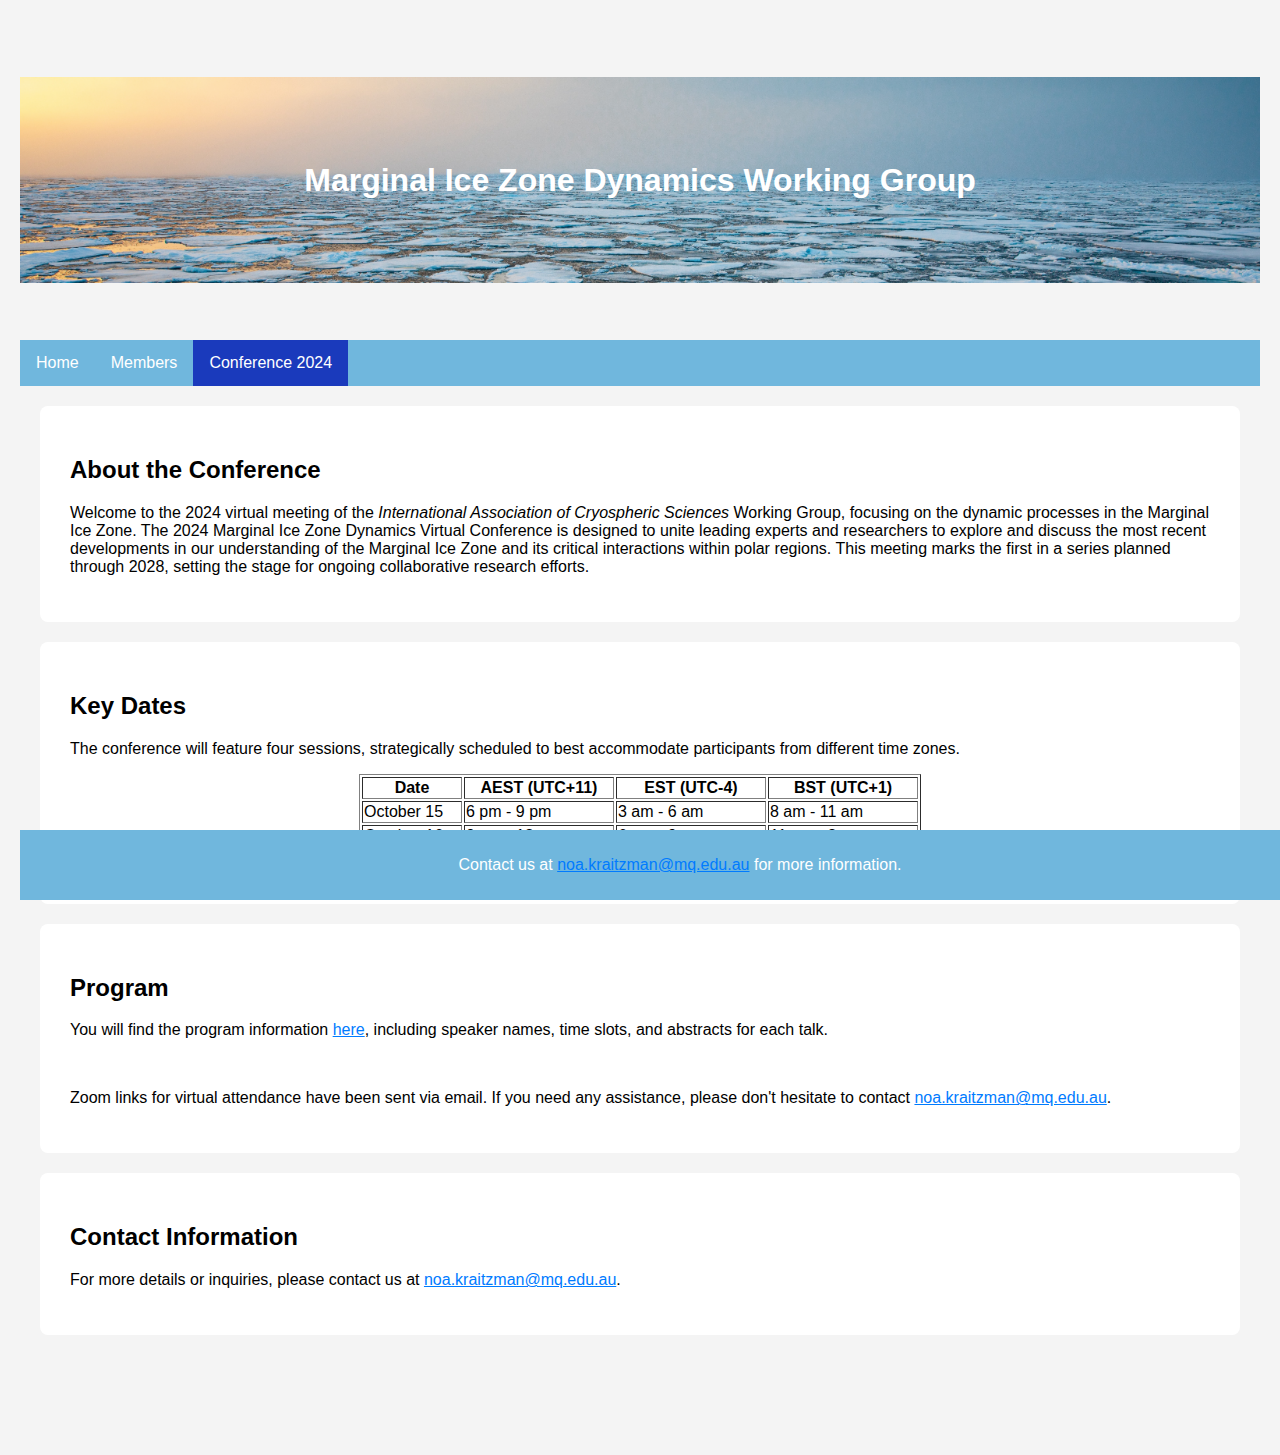
==== Conference2024.html @ f91e311c "Update Conference2024.html" ====
<!DOCTYPE html>
<html>
<head>
	
	<!-- Google tag (gtag.js) -->
<script async src="https://www.googletagmanager.com/gtag/js?id=G-EQ0N1LR0LJ"></script>
<script>
  window.dataLayer = window.dataLayer || [];
  function gtag(){dataLayer.push(arguments);}
  gtag('js', new Date());

  gtag('config', 'G-EQ0N1LR0LJ');
</script>
    
    <title>MIZ Dynamics Working Group</title>
    <style>
        body {
            font-family: Arial, sans-serif;
            margin: 0;
            padding: 30;
            background-color: #f4f4f4;
			margin: 0;
    padding: 20px;
    padding-bottom: 100px; /* Increased padding at the bottom to add more scrolling space */
    background-color: #f4f4f4;
    position: relative; /* Ensures the footer positioning context is set to the body */
    min-height: 100vh; /* Full view height */
        }
        /* Header/logo Title */
header {
            display: flex;
            align-items: center;
            justify-content: center;
			background-image: url('sea_ice_background_Strip.jpeg'); /* Update this path to your image file */
			background-size: contain;
            background-repeat: no-repeat;
            background-position: center;
            color: white;
            padding: 10px 20px;
            text-align: center;
            height: 300px; /* Set a specific height for the header */
	
        }
        section {
            margin: 20px;
            padding: 30px;
            background-color: white;
            border-radius: 8px;
        }
        footer {
            text-align: center;
            padding: 10px 20px;
            background-color: #70B7DD;
            color: white;
            position: fixed;
            width: 100%;
            bottom: 0;
        }
        a {
            color: #007BFF;
        }
		.color1 {
    background-color: #70B7DD; /* Now red */
    color: white;
}
		.container {
    display: flex;
    justify-content: center; /* Horizontally center the content */
    align-items: center; /* Vertically center the content (if needed) */
    /*height: 100vh; /* Example height: takes full viewport height */
}
    </style>
</head>
<body>
    <header>
        <h1>Marginal Ice Zone Dynamics Working Group</h1>
    </header>
	
	<nav>
    <ul style="list-style-type: none; margin: 0; padding: 0; overflow: hidden; background-color: #70B7DD;">
        <li style="float: left;">
            <a href="home.html" style="display: block; color: white; text-align: center; padding: 14px 16px; text-decoration: none;">Home</a>
        </li>
        <!--<li style="float: left;">
            <a href="#about" style="display: block; color: white; text-align: center; padding: 14px 16px; text-decoration: none;">About</a>
        </li>-->
        <li style="float: left;">
            <a href="members.html" style="display: block; color: white; text-align: center; padding: 14px 16px; text-decoration: none;">Members</a>
        </li>
		<li style="float: left;">
            <a href="Conference2024.html" style="display: block; color: white; text-align: center; padding: 14px 16px; text-decoration: none;background-color: #1a3abc;">Conference 2024</a>
        </li>
       <!-- <li style="float: left;">
            <a href="#contact" style="display: block; color: white; text-align: center; padding: 14px 16px; text-decoration: none;">Contact</a>
        </li>-->
    </ul>
</nav>

    <section>
        <h2>About the Conference</h2>
        <p>
		Welcome to the 2024 virtual meeting of the <em>International Association of Cryospheric Sciences</em> Working Group, focusing on the dynamic processes in the Marginal Ice Zone. The 2024 Marginal Ice Zone Dynamics Virtual Conference is designed to unite leading experts and researchers to explore and discuss the most recent developments in our understanding of the Marginal Ice Zone and its critical interactions within polar regions. This meeting marks the first in a series planned through 2028, setting the stage for ongoing collaborative research efforts.</p>
    </section>
    <section>
        <h2>Key Dates</h2>
		<p>The conference will feature four sessions, strategically scheduled to best accommodate participants from different time zones.</p>
		<div class="container">
<table border="1"> <!-- Adding border for visibility -->
	<colgroup>
        <col style="width: 100px;">
        <col style="width: 150px;">
        <col style="width: 150px;">
		<col style="width: 150px;">
    </colgroup>
    <tr>
        <th>Date</th>
        <th>AEST (UTC+11)</th>
        <th>EST (UTC-4)</th>
        <th>BST (UTC+1)</th>
    </tr>
<!--
    <tr>
        <td>October 15</td>
        <td>9 am - 12 pm</td>
        <td>6 pm - 9 pm</td>
        <td>11 pm - 2 am</td>
    </tr>
-->
    <tr>
        <td>October 15</td>
        <td>6 pm - 9 pm</td>
        <td>3 am - 6 am</td>
        <td>8 am - 11 am</td>
    </tr>
    <tr>
        <td>October 16</td>
        <td>9 am - 12 pm</td>
        <td>6 pm - 9 pm</td>
        <td>11 pm - 2 am</td>
    </tr>
    <tr>
        <td>October 17</td>
        <td>2 am - 5 am</td>
        <td>11 am - 2 pm</td>
        <td>4 pm - 7 pm</td>
    </tr>
</table>
</div>
      <!--  <ul>
            <li>October 15, 2024 - 9am-12pm(AEST) </li>
            <li>October 15, 2024 - 6pm-9pm (AEST) </li>			
            <li>October 16, 2024 - 9am-12pm (AEST)</li>
            <li>October 17, 2024 - 11am-2pm (EST).</li>
        </ul>
-->
    </section>
	<section>
	<h2>Program</h2>
		<p>You will find the program information <a href="https://github.com/MIZWG/mizwg/blob/main/IACS_working_group_Antarctic_marginal_ice_zone_2024_Virtual_Conference_Program.pdf" target="_blank">here</a>, including speaker names, time slots, and abstracts for each talk.</p>
		<br>
		<p>Zoom links for virtual attendance have been sent via email. If you need any assistance, please don't hesitate to contact <a href="mailto:noa.kraitzman@mq.edu.au">noa.kraitzman@mq.edu.au</a>.</p>
	</section>
	
<!--
    <section>
        <h2>Registration</h2>
        <p>Registration is now open. <a href=https://docs.google.com/forms/d/e/1FAIpQLSe6d3hxxfdIZcNp2qj5-SNPYkGzlekNnuqOHbXa8wRc7q2STQ/viewform?usp=sf_link>Click here to register.</a></p>
    </section>
-->
	
    <section>
        <h2>Contact Information</h2>
        <p>For more details or inquiries, please contact us at <a href="mailto:noa.kraitzman@mq.edu.au">noa.kraitzman@mq.edu.au</a>.</p>
    </section>
    <footer>
        <p>Contact us at <a href="mailto:noa.kraitzman@mq.edu.au">noa.kraitzman@mq.edu.au</a> for more information.</p>
    </footer>
</body>
</html>
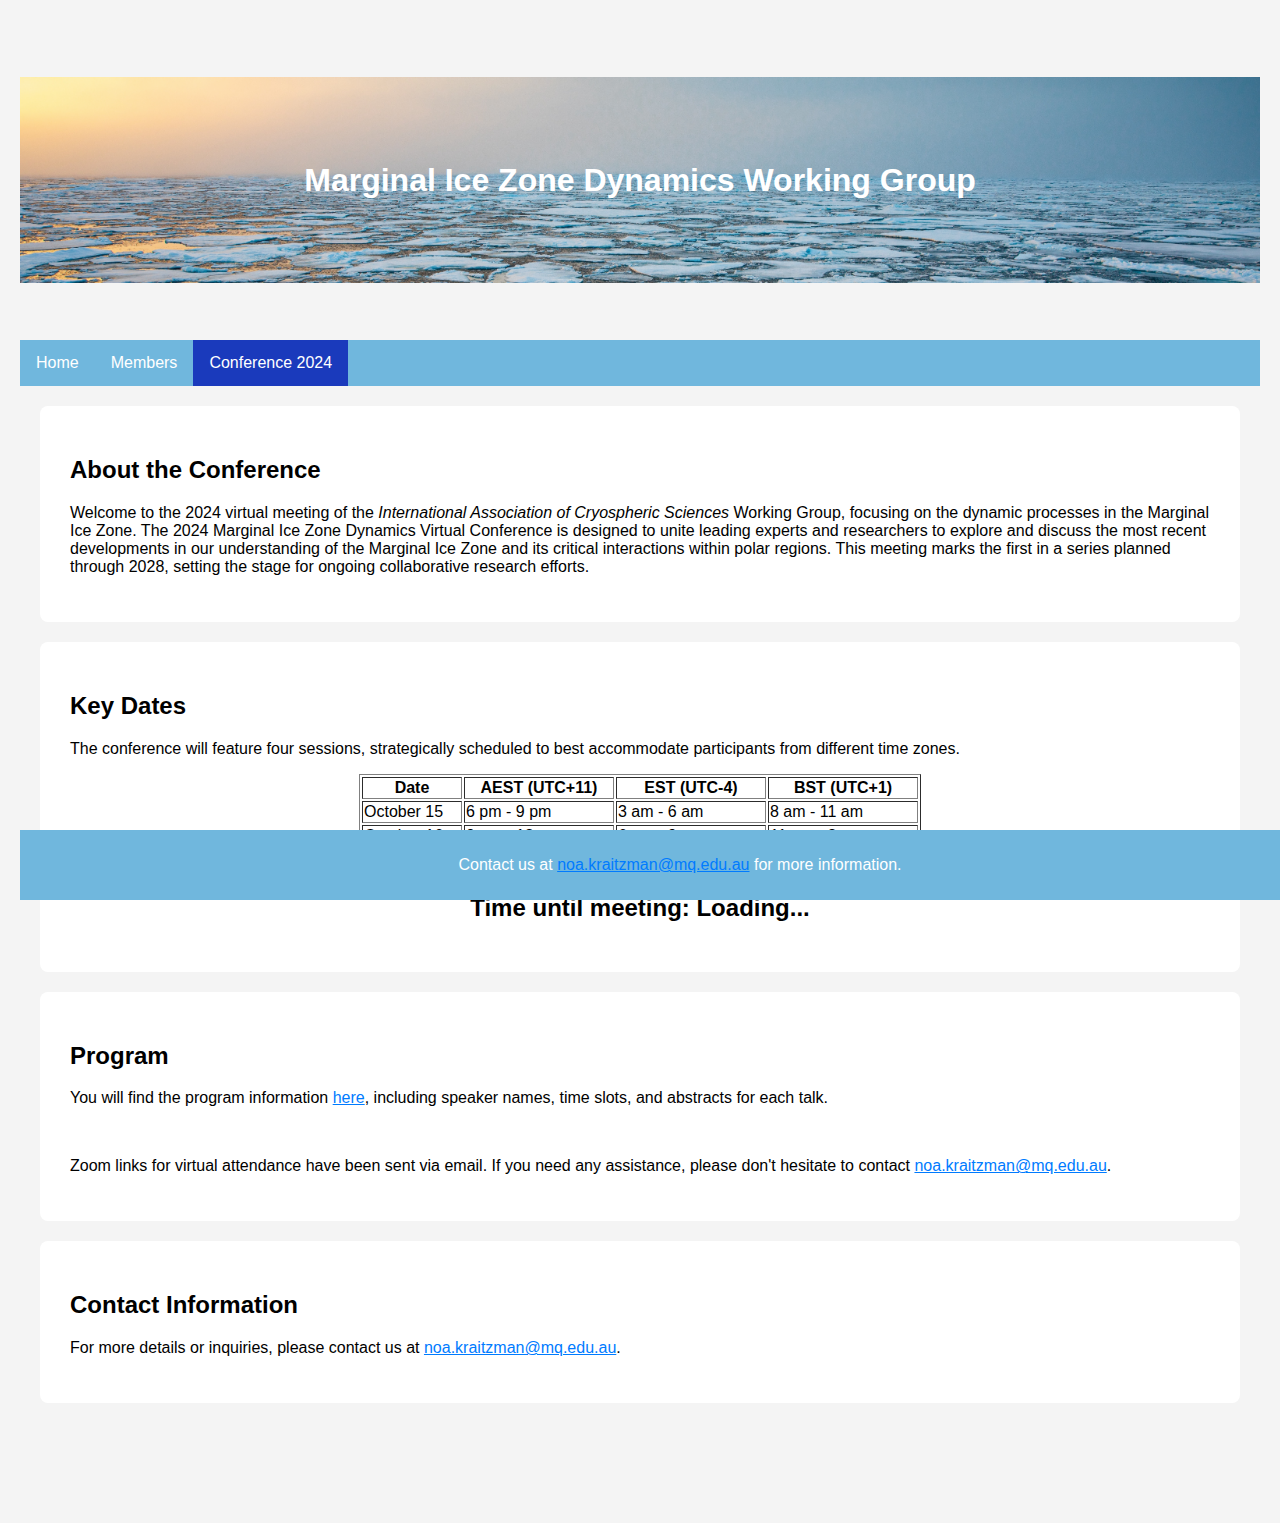
==== commit 3a18124b: "Update Conference2024.html" ====
--- a/Conference2024.html
+++ b/Conference2024.html
@@ -69,6 +69,12 @@
     align-items: center; /* Vertically center the content (if needed) */
     /*height: 100vh; /* Example height: takes full viewport height */
 }
+		#countdown {
+            font-size: 24px;
+            font-weight: bold;
+            text-align: center;
+            margin: 20px 0;
+        }
     </style>
 </head>
 <body>
@@ -79,7 +85,7 @@
 	<nav>
     <ul style="list-style-type: none; margin: 0; padding: 0; overflow: hidden; background-color: #70B7DD;">
         <li style="float: left;">
-            <a href="home.html" style="display: block; color: white; text-align: center; padding: 14px 16px; text-decoration: none;">Home</a>
+            <a href="index.html" style="display: block; color: white; text-align: center; padding: 14px 16px; text-decoration: none;">Home</a>
         </li>
         <!--<li style="float: left;">
             <a href="#about" style="display: block; color: white; text-align: center; padding: 14px 16px; text-decoration: none;">About</a>
@@ -145,6 +151,38 @@
         <td>4 pm - 7 pm</td>
     </tr>
 </table>
+			</div>
+			<div id="countdown">Time until meeting: Loading...</div>
+
+    <script>
+        // Set the date we're counting down to
+        const countDownDate = new Date("October 15, 2024 03:00:00").getTime();
+
+        // Update the countdown every 1 second
+        const x = setInterval(function() {
+            // Get today's date and time
+            const now = new Date().getTime();
+
+            // Find the distance between now and the countdown date
+            const distance = countDownDate - now;
+
+            // Time calculations for days, hours, minutes and seconds
+            const days = Math.floor(distance / (1000 * 60 * 60 * 24));
+            const hours = Math.floor((distance % (1000 * 60 * 60 * 24)) / (1000 * 60 * 60));
+            const minutes = Math.floor((distance % (1000 * 60 * 60)) / (1000 * 60));
+            const seconds = Math.floor((distance % (1000 * 60)) / 1000);
+
+            // Display the result in the element with id="countdown"
+            document.getElementById("countdown").innerHTML = "Time until meeting: " +
+            days + "d " + hours + "h " + minutes + "m " + seconds + "s ";
+
+            // If the countdown is finished, write some text
+            if (distance < 0) {
+                clearInterval(x);
+                document.getElementById("countdown").innerHTML = "The meeting has started!";
+            }
+        }, 1000);
+    </script>
 </div>
       <!--  <ul>
             <li>October 15, 2024 - 9am-12pm(AEST) </li>
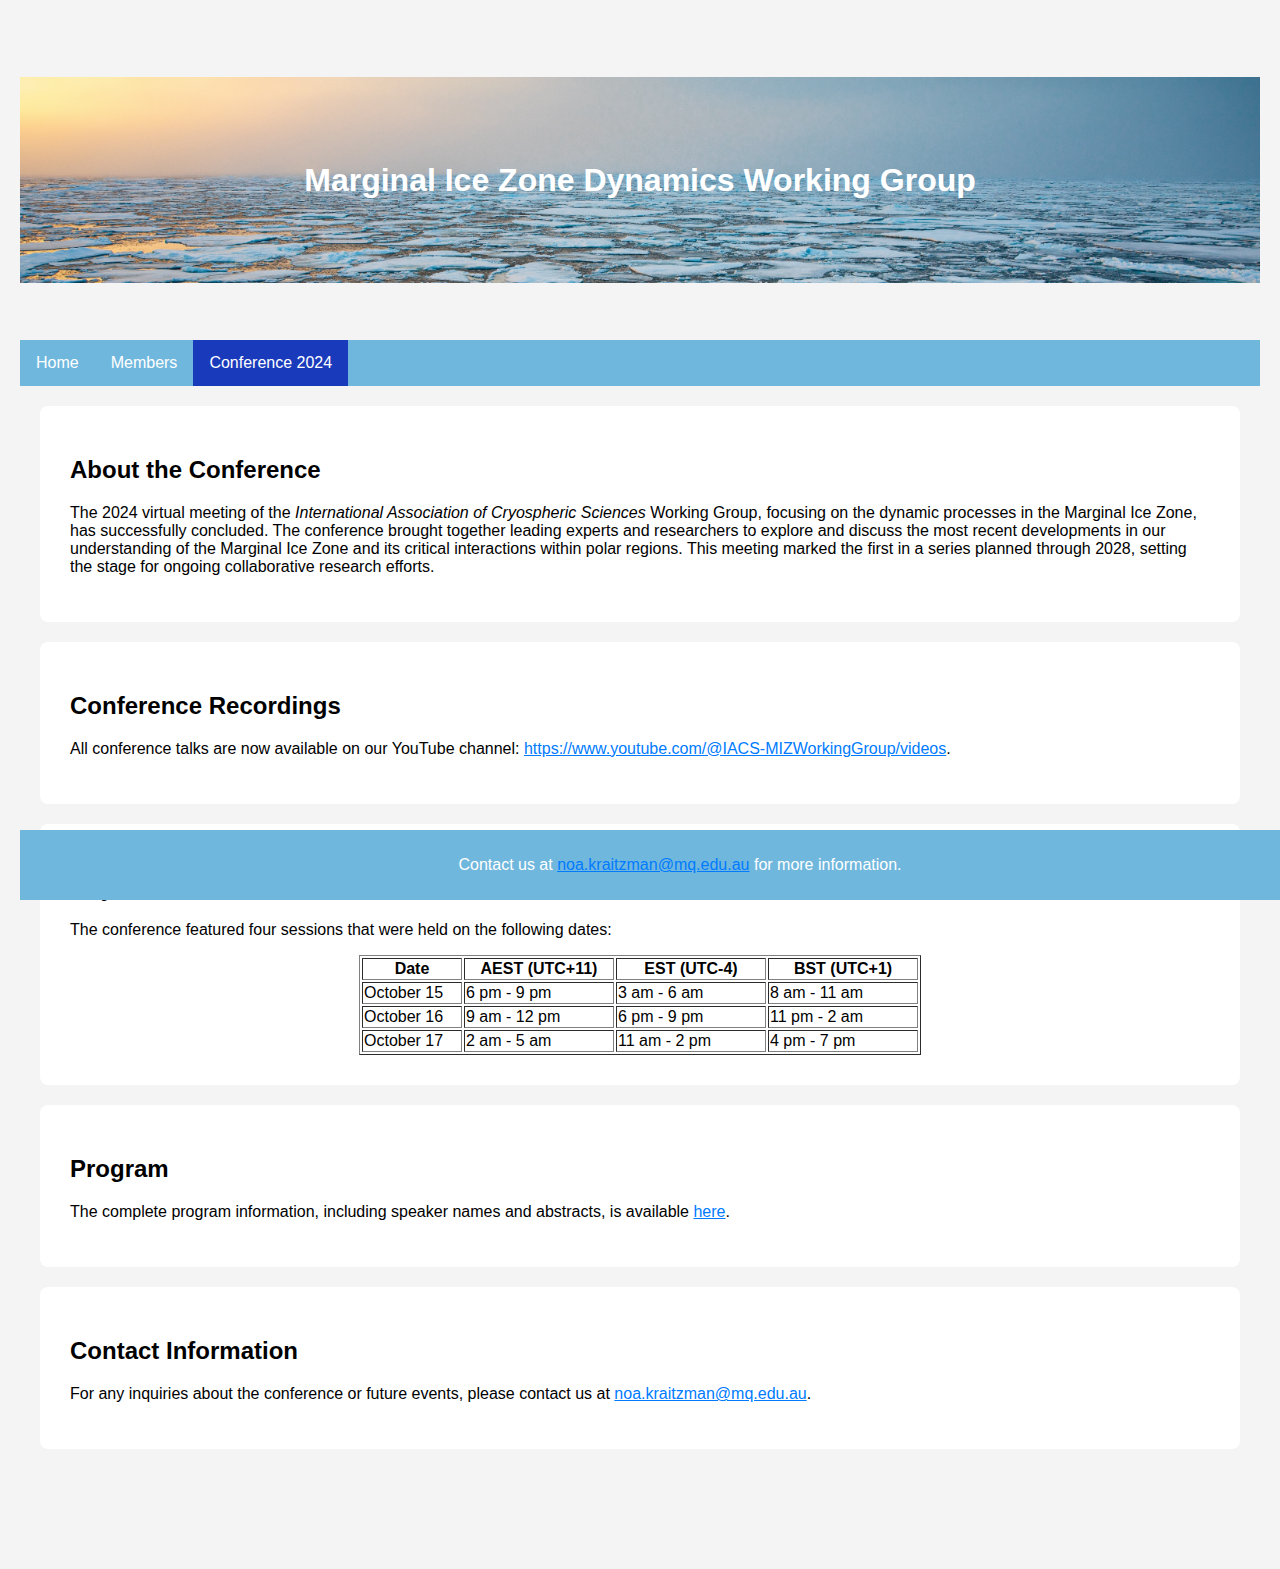
==== commit bb45d832: "Update Conference2024.html" ====
--- a/Conference2024.html
+++ b/Conference2024.html
@@ -105,11 +105,19 @@
     <section>
         <h2>About the Conference</h2>
         <p>
-		Welcome to the 2024 virtual meeting of the <em>International Association of Cryospheric Sciences</em> Working Group, focusing on the dynamic processes in the Marginal Ice Zone. The 2024 Marginal Ice Zone Dynamics Virtual Conference is designed to unite leading experts and researchers to explore and discuss the most recent developments in our understanding of the Marginal Ice Zone and its critical interactions within polar regions. This meeting marks the first in a series planned through 2028, setting the stage for ongoing collaborative research efforts.</p>
+	The 2024 virtual meeting of the <em>International Association of Cryospheric Sciences</em> Working Group, focusing on the dynamic processes in the Marginal Ice Zone, has successfully concluded. The conference brought together leading experts and researchers to explore and discuss the most recent developments in our understanding of the Marginal Ice Zone and its critical interactions within polar regions. This meeting marked the first in a series planned through 2028, setting the stage for ongoing collaborative research efforts.</p>
+
+		<!--Welcome to the 2024 virtual meeting of the <em>International Association of Cryospheric Sciences</em> Working Group, focusing on the dynamic processes in the Marginal Ice Zone. The 2024 Marginal Ice Zone Dynamics Virtual Conference is designed to unite leading experts and researchers to explore and discuss the most recent developments in our understanding of the Marginal Ice Zone and its critical interactions within polar regions. This meeting marks the first in a series planned through 2028, setting the stage for ongoing collaborative research efforts.</p>
+-->
+    </section>
+	 <section>
+        <h2>Conference Recordings</h2>
+        <p>All conference talks are now available on our YouTube channel: <a href="https://www.youtube.com/@IACS-MIZWorkingGroup/videos" target="_blank">https://www.youtube.com/@IACS-MIZWorkingGroup/videos</a>.</p>
     </section>
     <section>
         <h2>Key Dates</h2>
-		<p>The conference will feature four sessions, strategically scheduled to best accommodate participants from different time zones.</p>
+		<!--<p>The conference will feature four sessions, strategically scheduled to best accommodate participants from different time zones.</p>-->		        
+		<p>The conference featured four sessions that were held on the following dates:</p>
 		<div class="container">
 <table border="1"> <!-- Adding border for visibility -->
 	<colgroup>
@@ -152,11 +160,13 @@
     </tr>
 </table>
 			</div>
-			<div id="countdown">Time until meeting: Loading...</div>
+			<!--<div id="countdown">Time until meeting: Loading...</div>-->
 
     <script>
         // Set the date we're counting down to
-        const countDownDate = new Date("October 15, 2024 03:00:00").getTime();
+        const countDownDate = new Date("2024-10-15T03:00:00-04:00").getTime();
+//		const countDownDate = new Date("2024-10-15T18:00:00-04:00").getTime();
+//		const countDownDate = new Date("2024-10-16T11:00:00-04:00").getTime();
 
         // Update the countdown every 1 second
         const x = setInterval(function() {
@@ -194,9 +204,12 @@
     </section>
 	<section>
 	<h2>Program</h2>
+		<p>The complete program information, including speaker names and abstracts, is available <a href="https://github.com/MIZWG/mizwg/blob/main/IACS_working_group_Antarctic_marginal_ice_zone_2024_Virtual_Conference_Program.pdf" target="_blank">here</a>.</p>
+   <!--
 		<p>You will find the program information <a href="https://github.com/MIZWG/mizwg/blob/main/IACS_working_group_Antarctic_marginal_ice_zone_2024_Virtual_Conference_Program.pdf" target="_blank">here</a>, including speaker names, time slots, and abstracts for each talk.</p>
 		<br>
 		<p>Zoom links for virtual attendance have been sent via email. If you need any assistance, please don't hesitate to contact <a href="mailto:noa.kraitzman@mq.edu.au">noa.kraitzman@mq.edu.au</a>.</p>
+-->
 	</section>
 	
 <!--
@@ -208,7 +221,9 @@
 	
     <section>
         <h2>Contact Information</h2>
-        <p>For more details or inquiries, please contact us at <a href="mailto:noa.kraitzman@mq.edu.au">noa.kraitzman@mq.edu.au</a>.</p>
+		        <p>For any inquiries about the conference or future events, please contact us at <a href="mailto:noa.kraitzman@mq.edu.au">noa.kraitzman@mq.edu.au</a>.</p>
+
+        <!--<p>For more details or inquiries, please contact us at <a href="mailto:noa.kraitzman@mq.edu.au">noa.kraitzman@mq.edu.au</a>.</p>-->
     </section>
     <footer>
         <p>Contact us at <a href="mailto:noa.kraitzman@mq.edu.au">noa.kraitzman@mq.edu.au</a> for more information.</p>
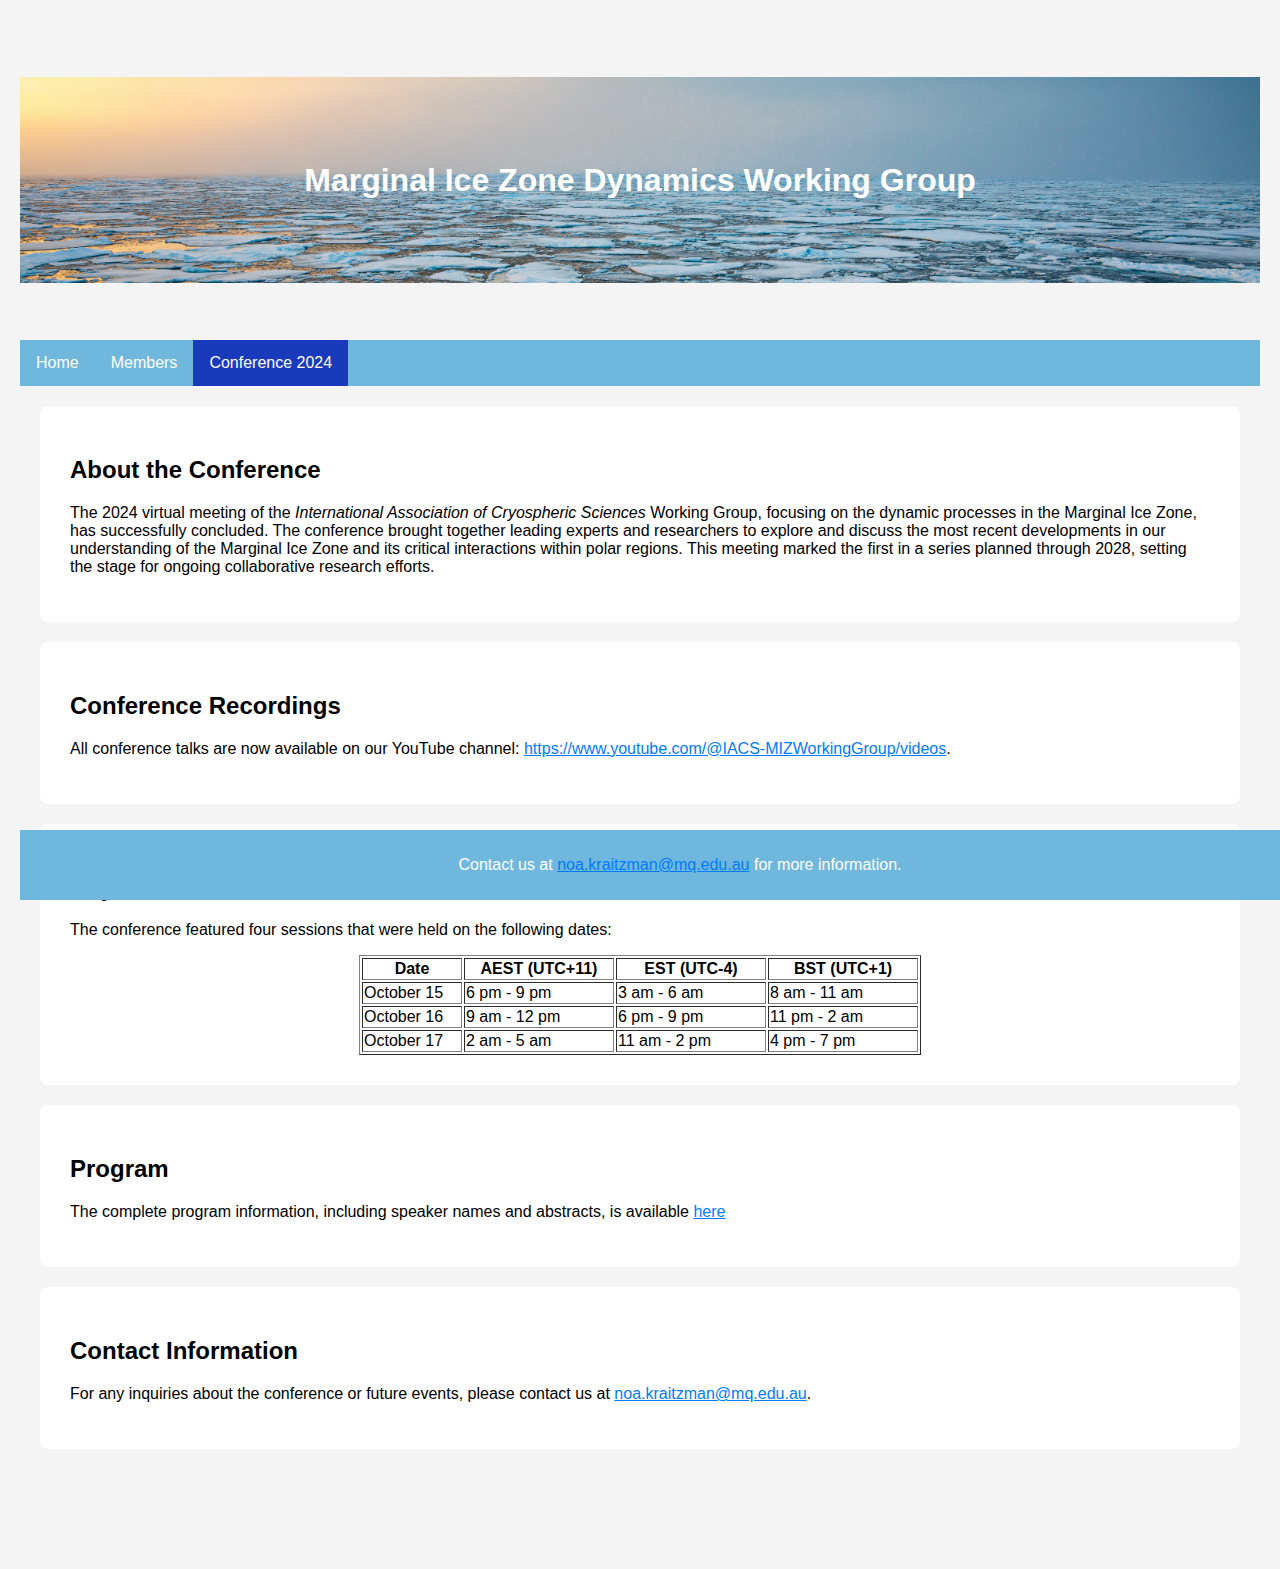
==== commit abe4c04f: "Update Conference2024.html" ====
--- a/Conference2024.html
+++ b/Conference2024.html
@@ -204,7 +204,7 @@
     </section>
 	<section>
 	<h2>Program</h2>
-		<p>The complete program information, including speaker names and abstracts, is available <a href="https://github.com/MIZWG/mizwg/blob/main/IACS_working_group_Antarctic_marginal_ice_zone_2024_Virtual_Conference_Program.pdf" target="_blank">here</a>.</p>
+		<p>The complete program information, including speaker names and abstracts, is available <a href="pdf/IACS_working_group_Antarctic_marginal_ice_zone_2024_Virtual_Conference_Program.pdf" target="_blank">here</a><!--<a href="https://github.com/MIZWG/mizwg/blob/main/IACS_working_group_Antarctic_marginal_ice_zone_2024_Virtual_Conference_Program.pdf" target="_blank">here</a>.--></p>
    <!--
 		<p>You will find the program information <a href="https://github.com/MIZWG/mizwg/blob/main/IACS_working_group_Antarctic_marginal_ice_zone_2024_Virtual_Conference_Program.pdf" target="_blank">here</a>, including speaker names, time slots, and abstracts for each talk.</p>
 		<br>
